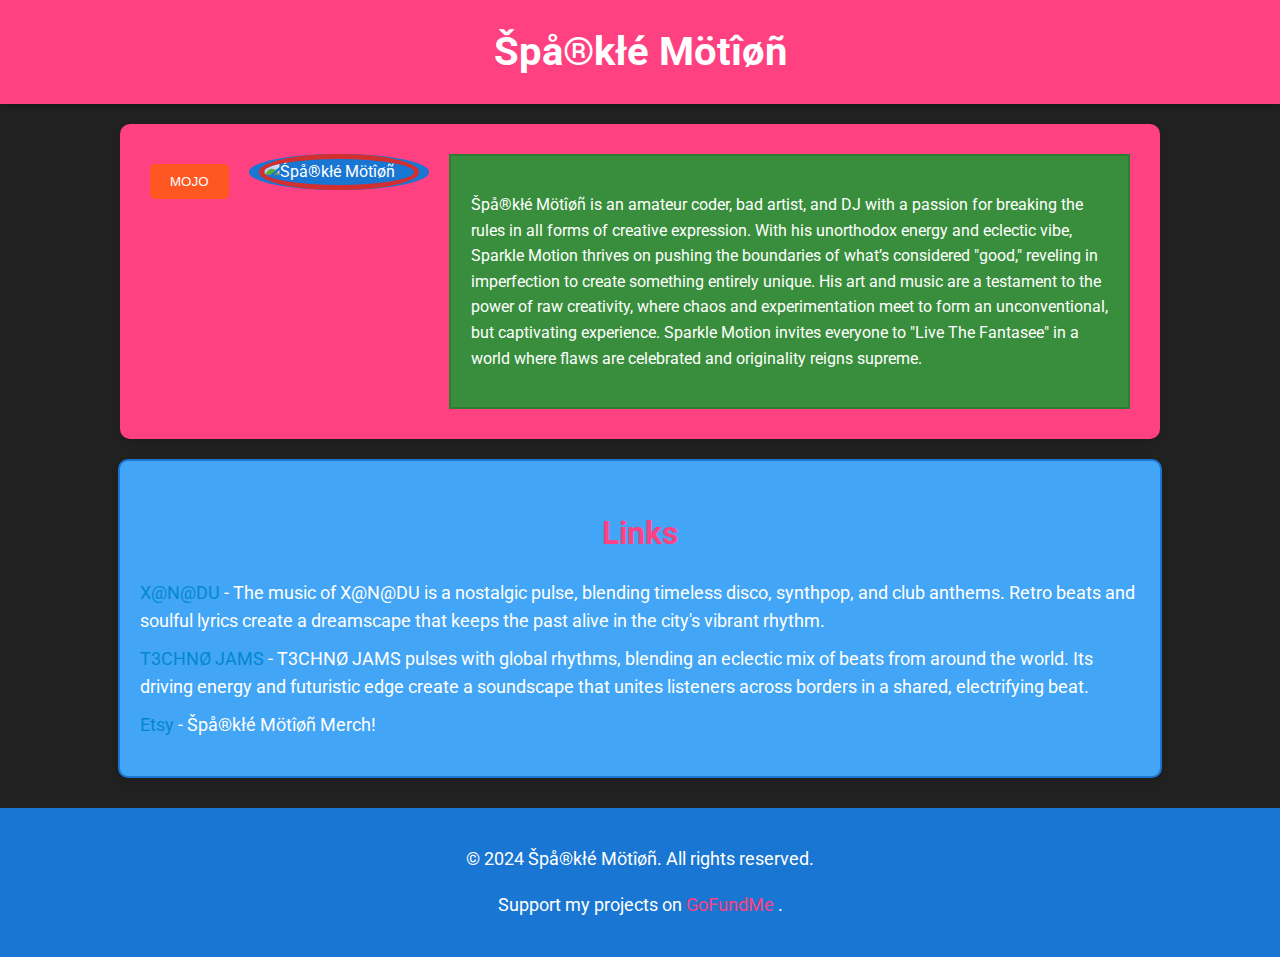
==== index.html @ 1dc563a8 "Add files via upload" ====
<!DOCTYPE html>
<html lang="en">
<head>
    <meta charset="UTF-8">
    <meta name="viewport" content="width=device-width, initial-scale=1.0">
    <meta name="description" content="SparkleMotion">
    <title>Web Development Class</title>
    <link href="https://fonts.googleapis.com/css2?family=Roboto:wght@400;700&display=swap" rel="stylesheet">
    <link rel="stylesheet" href="styles.css">
</head>
<body>

    <header>
        <h1>Špå®kłé Mötîøñ</h1>
    </header>

    <section id="about-me">
        <div class="box button-box">
            <button id="animate-btn">MOJO</button>
        </div>
        <div class="box profile-pic-box">
            <img src="DISCO HEAT.jpg" alt="Špå®kłé Mötîøñ" class="profile-pic">
        </div>
        <div class="box text-box">
            <p>Špå®kłé Mötîøñ is an amateur coder, bad artist, and DJ with a passion for breaking the rules in all forms of creative expression. With his unorthodox energy and eclectic vibe, Sparkle Motion thrives on pushing the boundaries of what’s considered "good," reveling in imperfection to create something entirely unique. His art and music are a testament to the power of raw creativity, where chaos and experimentation meet to form an unconventional, but captivating experience. Sparkle Motion invites everyone to "Live The Fantasee" in a world where flaws are celebrated and originality reigns supreme.</p>
        </div>
    </section>
        
    <section id="resources">
        <h2>Links</h2>
        <ul>
            <li>
                <a href="https://soundcloud.com/sparklemotionisinthehouse/sets/x-n-du" target="_blank" class="xanadu">X@N@DU</a> - The music of X@N@DU is a nostalgic pulse, blending timeless disco, synthpop, and club anthems. Retro beats and soulful lyrics create a dreamscape that keeps the past alive in the city's vibrant rhythm.
            </li>
            <li>
                <a href="https://soundcloud.com/sparklemotionisinthehouse/sets/t3chno-jams" target="_blank" class="techno">T3CHNØ JAMS</a> - T3CHNØ JAMS pulses with global rhythms, blending an eclectic mix of beats from around the world. Its driving energy and futuristic edge create a soundscape that unites listeners across borders in a shared, electrifying beat.
            </li>
            <li>
                <a href="https://www.etsy.com/shop/SparkleMotionMerch?ref=seller-platform-mcnav" target="_blank" class="etsy">Etsy</a> - Špå®kłé Mötîøñ Merch!
            </li>
        </ul>
    </section>
    

<footer id="footer">
    <p>&copy; 2024 Špå®kłé Mötîøñ. All rights reserved.</p>
    <p>
        Support my projects on 
        <a href="https://www.gofundme.com/your-campaign-link" target="_blank" style="color: #ff4081; text-decoration: none;">
            GoFundMe
        </a>.
    </p>
</footer>


    <script src="https://ajax.googleapis.com/ajax/libs/jquery/3.6.0/jquery.min.js"></script>

    <script>
        $(document).ready(function() {
            $('#animate-btn').click(function() {
                // Animate the h1 font size
                $('h1').animate({ fontSize: '4rem' }, 1000)
                    .animate({ fontSize: '2.5rem' }, 1000);
    
                // Use setTimeout to control the color changes of h1
                $('h1').css('color', 'pink'); // Start with pink
    
                setTimeout(function() {
                    $('h1').css('color', 'blue'); // Change to blue after 1 second
                }, 1000);
    
                setTimeout(function() {
                    $('h1').css('color', 'green'); // Change to green after 2 seconds
                }, 2000);
    
                setTimeout(function() {
                    $('h1').css('color', 'orange'); // Change to orange after 3 seconds
                }, 3000);
    
                setTimeout(function() {
                    $('h1').css('color', 'white');  // Reset to white after 4 seconds
                }, 4000);
    
                // Profile picture border color changes
                $('.profile-pic').css('border-color', 'pink');
    
                setTimeout(function() {
                    $('.profile-pic').css('border-color', 'blue');
                }, 1000);
    
                setTimeout(function() {
                    $('.profile-pic').css('border-color', 'green');
                }, 2000);
    
                setTimeout(function() {
                    $('.profile-pic').css('border-color', 'orange');
                }, 3000);
    
                setTimeout(function() {
                    $('.profile-pic').css('border-color', 'transparent'); // Reset after 4 seconds
                }, 4000);
    
                // Button text color changes
                $('#animate-btn').css('color', 'pink');
    
                setTimeout(function() {
                    $('#animate-btn').css('color', 'blue');
                }, 1000);
    
                setTimeout(function() {
                    $('#animate-btn').css('color', 'green');
                }, 2000);
    
                setTimeout(function() {
                    $('#animate-btn').css('color', 'orange');
                }, 3000);
    
                setTimeout(function() {
                    $('#animate-btn').css('color', 'white');  // Reset after 4 seconds
                }, 4000);
            });
        });
    </script>
    
</body>
</html>
---- styles.css ----
/* General Body and Layout */
body {
    font-family: 'Roboto', sans-serif;
    line-height: 1.6;
    margin: 0;
    padding: 0;
    background-color: #212121; /* Dark background */
    color: #ffffff; /* White text color */
    min-height: 100vh;
}

header {
    background-color: #ff4081; /* Vibrant Pink header */
    padding: 20px;
    text-align: center;
    color: white;
    box-shadow: 0 4px 6px rgba(0, 0, 0, 0.2);
}

header h1 {
    font-size: 2.5rem;
    margin: 0;
    color: #ffffff;
}

/* About Me Section */
#about-me {
    display: flex;
    align-items: flex-start;
    justify-content: space-between;
    padding: 20px;
    background-color: #ff4081;  /* Pink background */
    box-shadow: 0 4px 8px rgba(0, 0, 0, 0.1);
    margin: 20px auto;
    max-width: 1000px;
    border-radius: 10px;
}

.box {
    margin: 10px;
}

.profile-pic-box {
    width: 180px;
    display: flex;
    justify-content: center;
    align-items: center;
    background-color: #1976d2;  /* Blue background */
    border-radius: 50%;
}

.profile-pic {
    border-radius: 50%;
    width: 150px;
    height: auto;
    border: 5px solid #d32f2f;  /* Red border around profile picture */
}

.text-box {
    flex: 1;
    text-align: left;
    background-color: #388e3c;  /* Green background */
    border: 2px solid #2e7d32;  /* Dark Green border */
    padding: 20px;
    color: #ffffff;
}

.button-box {
    display: flex;
    justify-content: flex-start;
    align-items: center;
    margin-top: 20px;
}

#animate-btn {
    padding: 10px 20px;
    background-color: #ff5722;  /* Orange button */
    color: white;
    border: none;
    border-radius: 5px;
    cursor: pointer;
}

#animate-btn:hover {
    background-color: #e64a19;  /* Darker Orange on hover */
}

/* Technologies and Resources Sections */
#technologies, #resources {
    background-color: #42a5f5; /* Light blue background */
    border: 2px solid #1976d2; /* Darker blue border */
    padding: 20px;
    margin: 20px auto;
    border-radius: 10px;
    box-shadow: 0 4px 8px rgba(0, 0, 0, 0.1);
    max-width: 1000px;
    text-align: center;
    color: white;
}

#technologies h2, #resources h2 {
    color: #ff4081; /* Pink heading color */
    font-size: 2rem;
    margin-bottom: 20px;
}

/* List item styling for links */
#resources ul {
    list-style-type: none;
    padding-left: 0;
}

#resources ul li {
    margin-bottom: 10px;
    font-size: 1.1rem;
    text-align: left;
}

#resources ul li a {
    color: #0288d1; /* Light blue link color */
    text-decoration: none;
}

#resources ul li a:hover {
    color: #ff4081; /* Change to pink on hover */
}

/* Footer */
#footer {
    background-color: #1976d2; /* Blue background */
    color: white;
    padding: 20px;
    text-align: center;
    margin-top: 30px;
    font-size: 1.1rem;
}

#footer a {
    color: #ff4081; /* Pink links */
    text-decoration: none;
}

#footer a:hover {
    color: #ff5722; /* Orange on hover */
}

/* Animation for Emoji */
#emoji {
    font-size: 2rem;
    cursor: pointer;
    transition: transform 0.2s ease;
}

#emoji.clicked {
    transform: scale(2); /* Scale to twice the size */
}

/* Responsive Layout for Mobile */
@media (max-width: 768px) {
    #about-me {
        flex-direction: column;
    }

    .profile-pic-box, .button-box, .text-box {
        margin: 10px 0;
    }

    .text-box {
        width: 100%;  /* Full width text on mobile */
    }

    .profile-pic-box {
        width: 100%;  /* Full width for profile picture box */
    }

    .profile-pic {
        width: 80%;  /* Make the profile picture smaller on mobile */
    }

    #footer {
        font-size: 0.9rem;
        padding: 15px;
    }
}
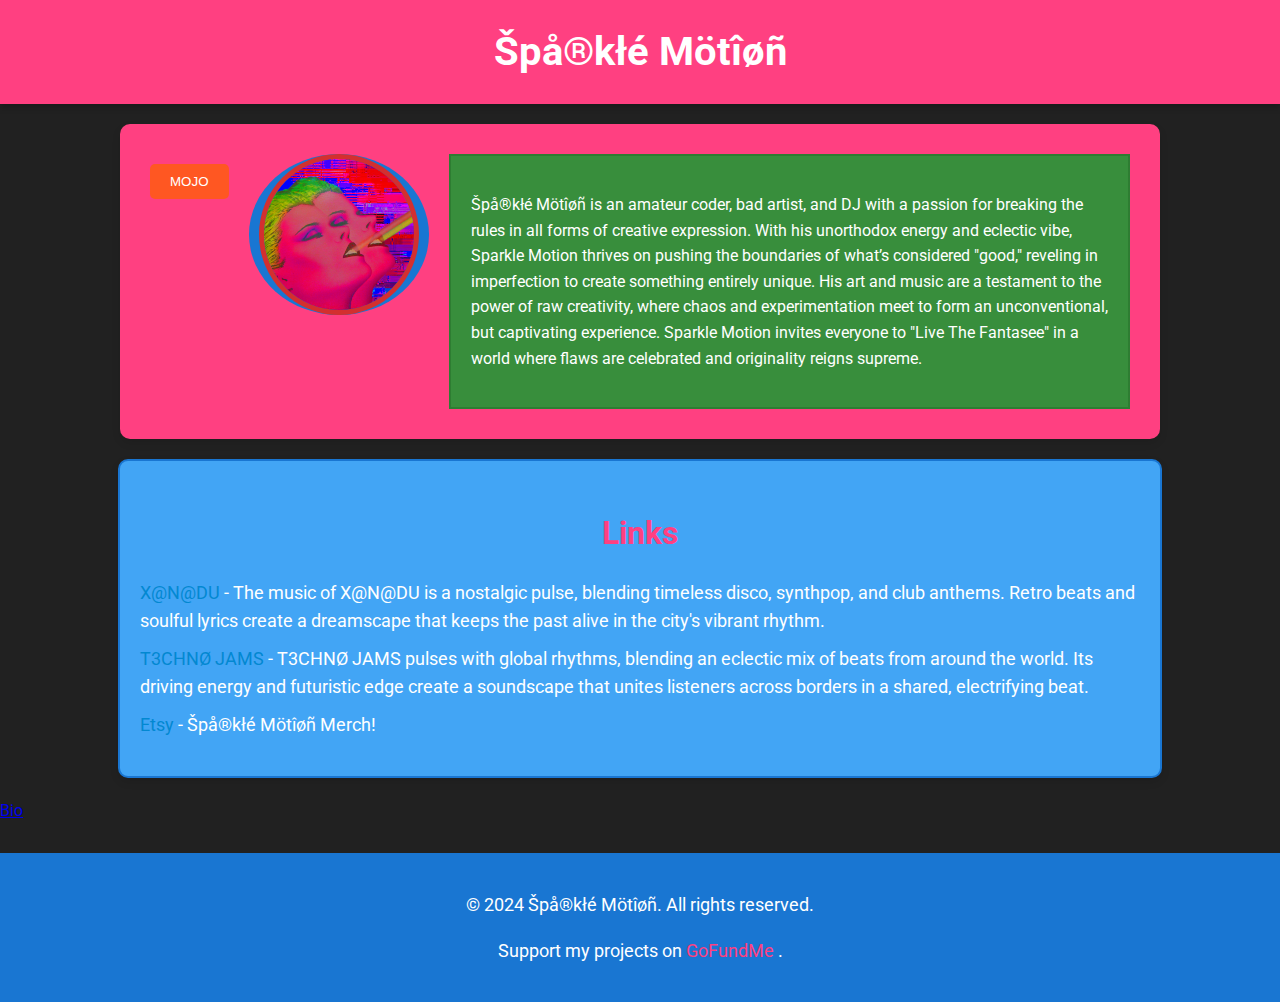
==== commit 4e1828ea: "Add files via upload" ====
--- a/index.html
+++ b/index.html
@@ -40,6 +40,8 @@
             </li>
         </ul>
     </section>
+    <section id="bio"><a href="https://sparklemotion4ever.github.io/sparklemotion/bio.html" target="_blank" class="bio">Bio</a></section>
+        
     
 
 <footer id="footer">
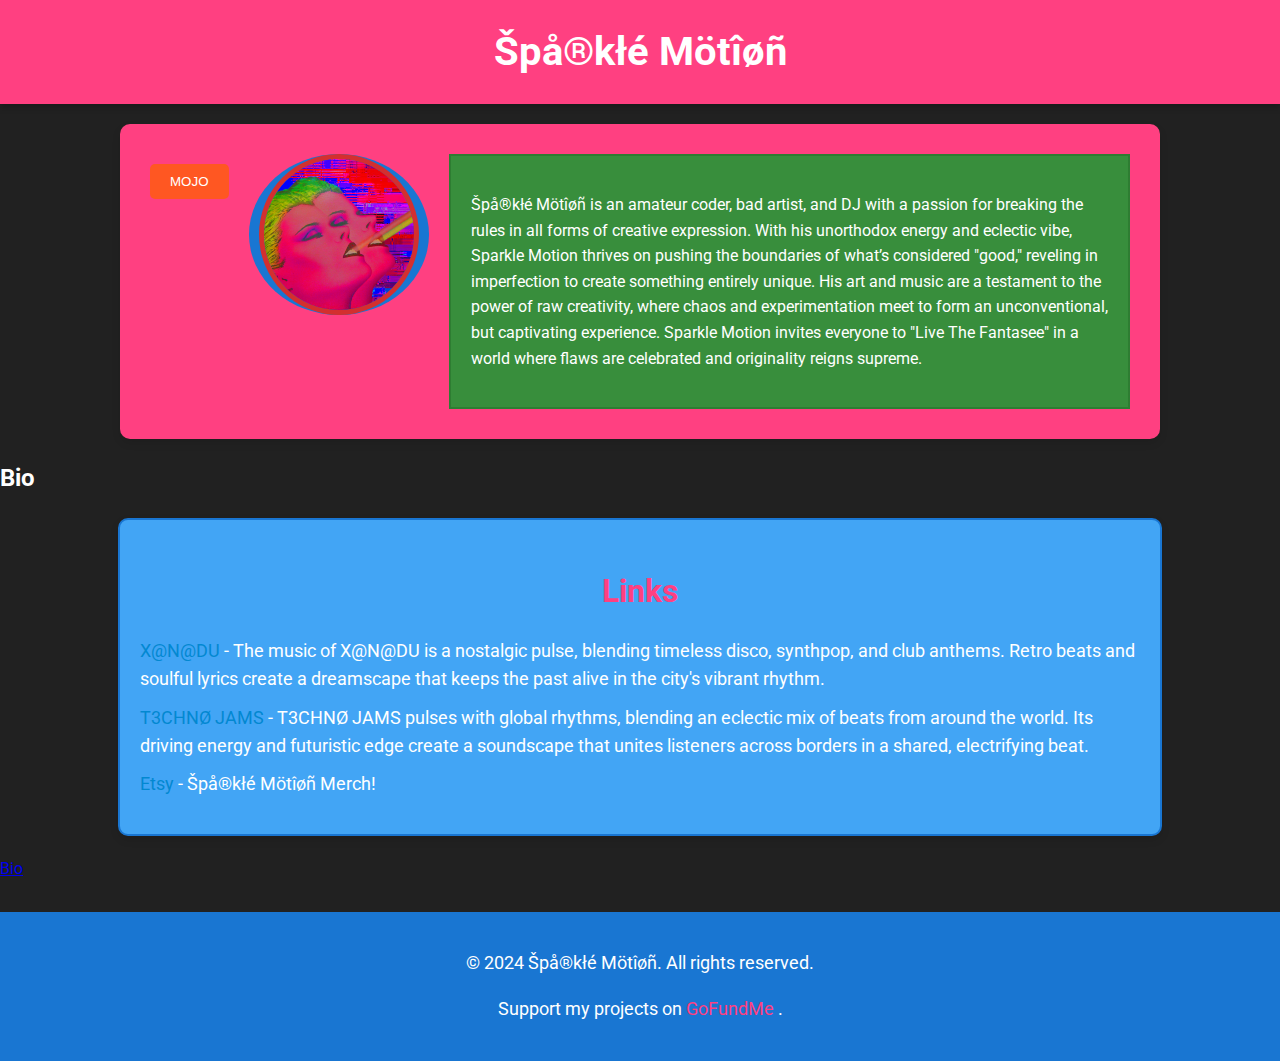
==== commit a1f7bf02: "Add files via upload" ====
--- a/index.html
+++ b/index.html
@@ -25,6 +25,7 @@
             <p>Špå®kłé Mötîøñ is an amateur coder, bad artist, and DJ with a passion for breaking the rules in all forms of creative expression. With his unorthodox energy and eclectic vibe, Sparkle Motion thrives on pushing the boundaries of what’s considered "good," reveling in imperfection to create something entirely unique. His art and music are a testament to the power of raw creativity, where chaos and experimentation meet to form an unconventional, but captivating experience. Sparkle Motion invites everyone to "Live The Fantasee" in a world where flaws are celebrated and originality reigns supreme.</p>
         </div>
     </section>
+    <section id="bio"><h2>Bio</h2></section>
         
     <section id="resources">
         <h2>Links</h2>
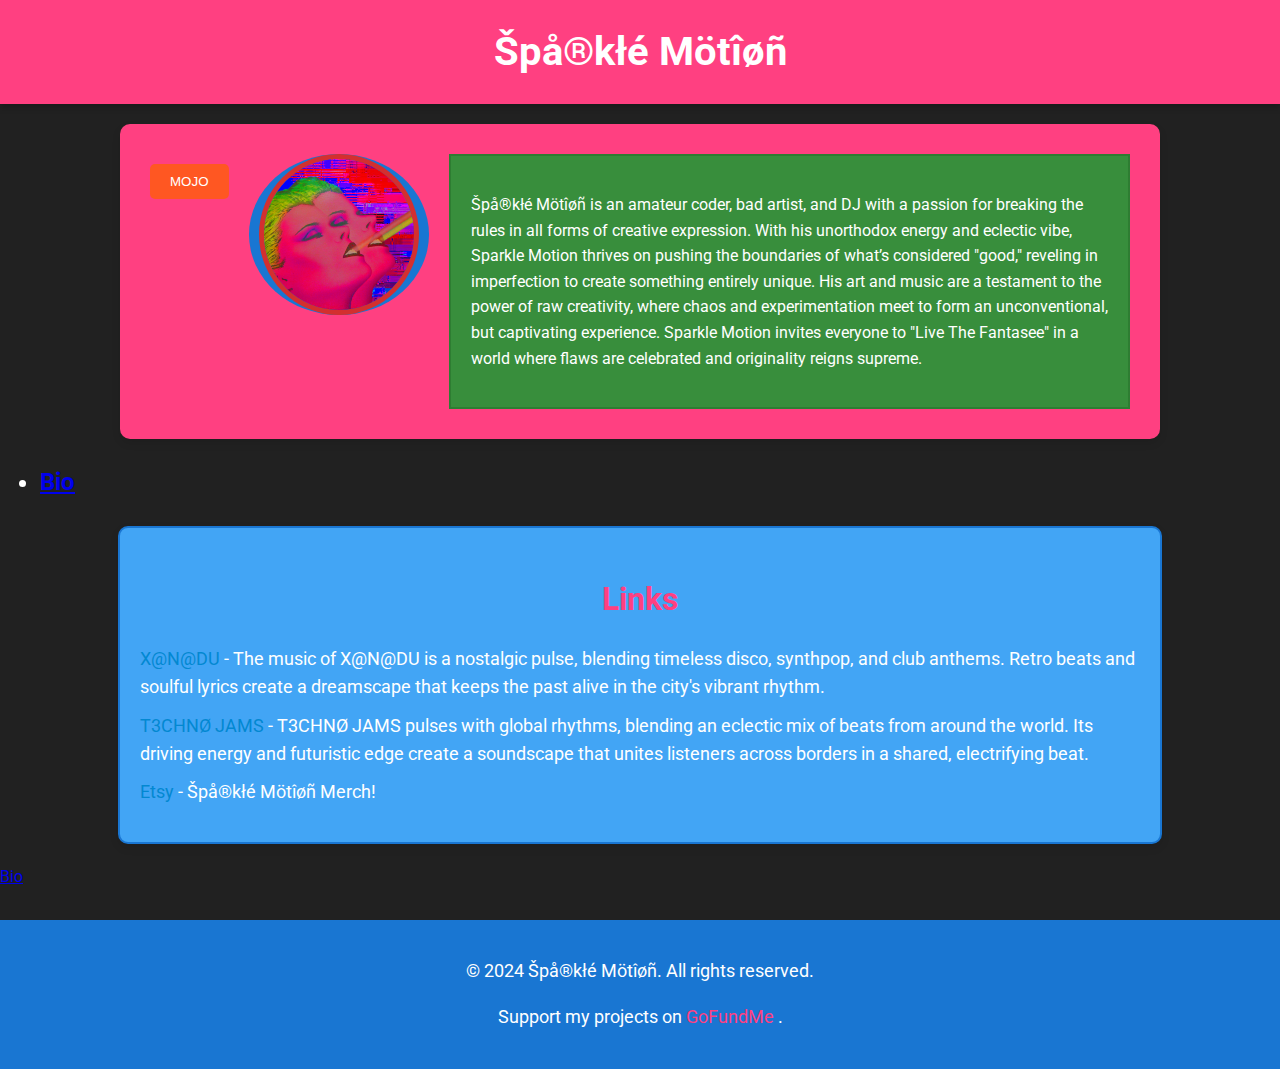
==== commit ed89ad3c: "Add files via upload" ====
--- a/index.html
+++ b/index.html
@@ -25,7 +25,7 @@
             <p>Špå®kłé Mötîøñ is an amateur coder, bad artist, and DJ with a passion for breaking the rules in all forms of creative expression. With his unorthodox energy and eclectic vibe, Sparkle Motion thrives on pushing the boundaries of what’s considered "good," reveling in imperfection to create something entirely unique. His art and music are a testament to the power of raw creativity, where chaos and experimentation meet to form an unconventional, but captivating experience. Sparkle Motion invites everyone to "Live The Fantasee" in a world where flaws are celebrated and originality reigns supreme.</p>
         </div>
     </section>
-    <section id="bio"><h2>Bio</h2></section>
+    <section id="bio"><h2><ul><li><a href="bio.html" target="_blank" class="bio">Bio</a></li></ul></section>
         
     <section id="resources">
         <h2>Links</h2>
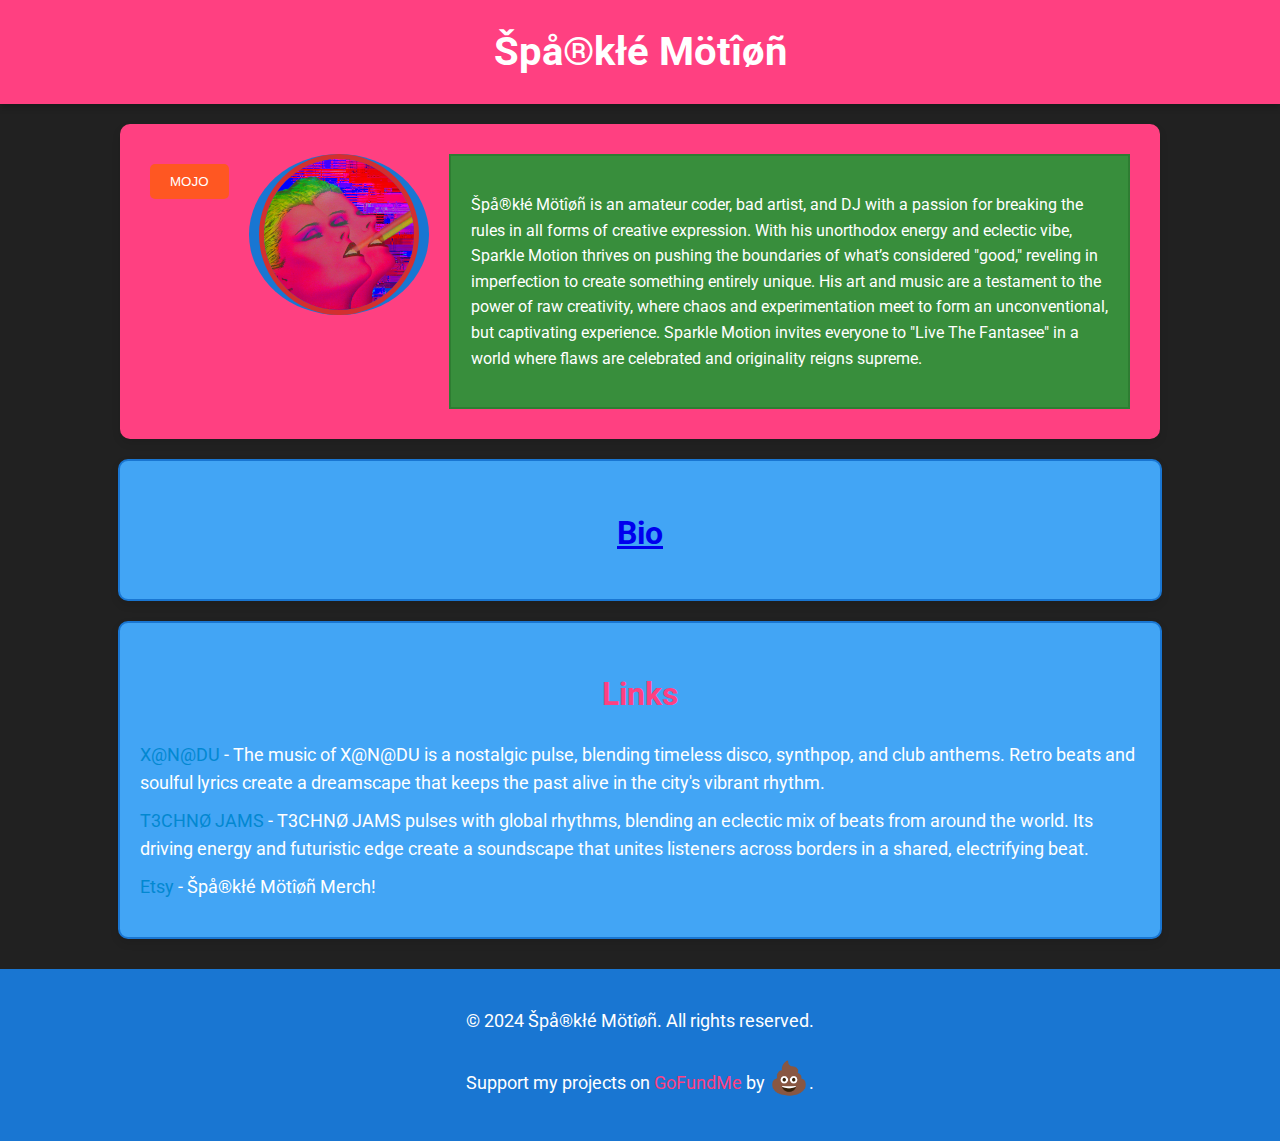
==== commit 10770cd3: "Add files via upload" ====
--- a/index.html
+++ b/index.html
@@ -25,7 +25,11 @@
             <p>Špå®kłé Mötîøñ is an amateur coder, bad artist, and DJ with a passion for breaking the rules in all forms of creative expression. With his unorthodox energy and eclectic vibe, Sparkle Motion thrives on pushing the boundaries of what’s considered "good," reveling in imperfection to create something entirely unique. His art and music are a testament to the power of raw creativity, where chaos and experimentation meet to form an unconventional, but captivating experience. Sparkle Motion invites everyone to "Live The Fantasee" in a world where flaws are celebrated and originality reigns supreme.</p>
         </div>
     </section>
-    <section id="bio"><h2><ul><li><a href="bio.html" target="_blank" class="bio">Bio</a></li></ul></section>
+
+    <!-- Corrected Bio Section -->
+    <section id="technologies">
+        <h2><a href="bio.html" target="_blank" class="bio">Bio</a></h2>
+    </section>
         
     <section id="resources">
         <h2>Links</h2>
@@ -41,17 +45,14 @@
             </li>
         </ul>
     </section>
-    <section id="bio"><a href="https://sparklemotion4ever.github.io/sparklemotion/bio.html" target="_blank" class="bio">Bio</a></section>
-        
     
-
 <footer id="footer">
     <p>&copy; 2024 Špå®kłé Mötîøñ. All rights reserved.</p>
     <p>
         Support my projects on 
         <a href="https://www.gofundme.com/your-campaign-link" target="_blank" style="color: #ff4081; text-decoration: none;">
             GoFundMe
-        </a>.
+        </a> by <span id="emoji">💩</span>.
     </p>
 </footer>
 
@@ -122,8 +123,13 @@
                     $('#animate-btn').css('color', 'white');  // Reset after 4 seconds
                 }, 4000);
             });
+
+            // Emoji Animation
+            $('#emoji').click(function() {
+                $(this).toggleClass('clicked');
+            });
         });
     </script>
-    
+
 </body>
 </html>
--- a/styles.css
+++ b/styles.css
@@ -86,6 +86,8 @@
 }
 
 /* Technologies and Resources Sections */
+/* Update for Bio and Links Section */
+/* Technologies and Resources Sections */
 #technologies, #resources {
     background-color: #42a5f5; /* Light blue background */
     border: 2px solid #1976d2; /* Darker blue border */
@@ -104,7 +106,7 @@
     margin-bottom: 20px;
 }
 
-/* List item styling for links */
+/* Links inside Resources */
 #resources ul {
     list-style-type: none;
     padding-left: 0;
@@ -124,6 +126,7 @@
 #resources ul li a:hover {
     color: #ff4081; /* Change to pink on hover */
 }
+
 
 /* Footer */
 #footer {
@@ -145,6 +148,7 @@
 }
 
 /* Animation for Emoji */
+/* Animation for Emoji */
 #emoji {
     font-size: 2rem;
     cursor: pointer;
@@ -154,6 +158,7 @@
 #emoji.clicked {
     transform: scale(2); /* Scale to twice the size */
 }
+
 
 /* Responsive Layout for Mobile */
 @media (max-width: 768px) {
@@ -182,3 +187,5 @@
         padding: 15px;
     }
 }
+/* Animation for Emoji */
+
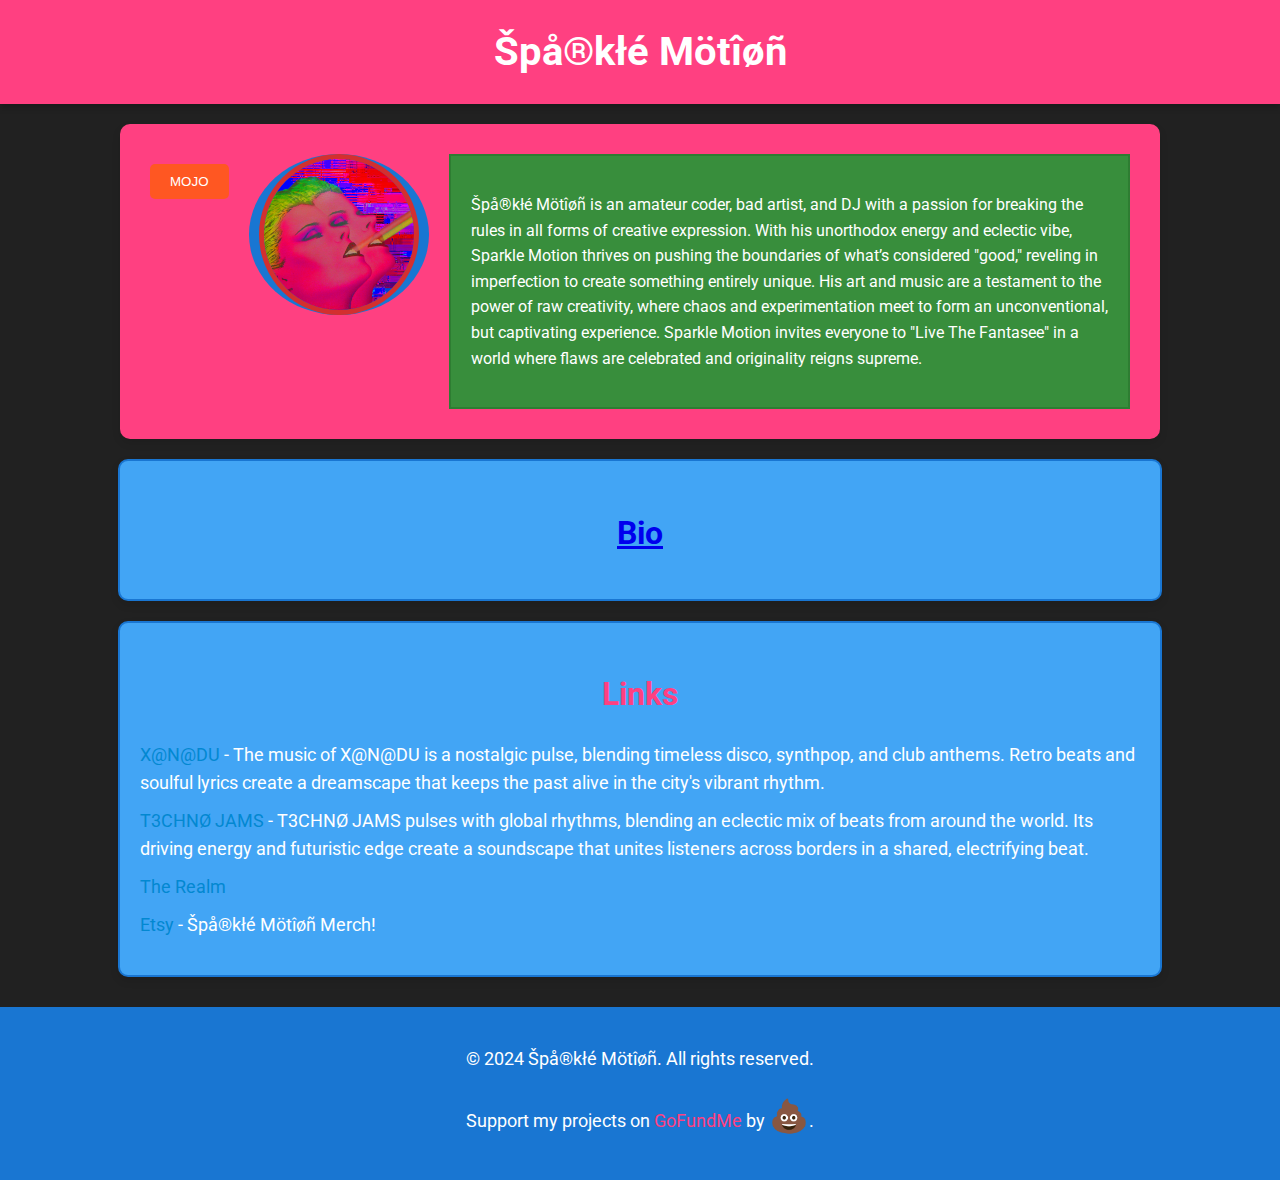
==== commit 55ae6106: "Add files via upload" ====
--- a/index.html
+++ b/index.html
@@ -39,6 +39,10 @@
             </li>
             <li>
                 <a href="https://soundcloud.com/sparklemotionisinthehouse/sets/t3chno-jams" target="_blank" class="techno">T3CHNØ JAMS</a> - T3CHNØ JAMS pulses with global rhythms, blending an eclectic mix of beats from around the world. Its driving energy and futuristic edge create a soundscape that unites listeners across borders in a shared, electrifying beat.
+            </li>
+            
+            <li>
+                <a href="https://https://soundcloud.com/sparklemotionisinthehouse/sets/the-portal" target="_blank" class="realm">The Realm</a></li>
             </li>
             <li>
                 <a href="https://www.etsy.com/shop/SparkleMotionMerch?ref=seller-platform-mcnav" target="_blank" class="etsy">Etsy</a> - Špå®kłé Mötîøñ Merch!
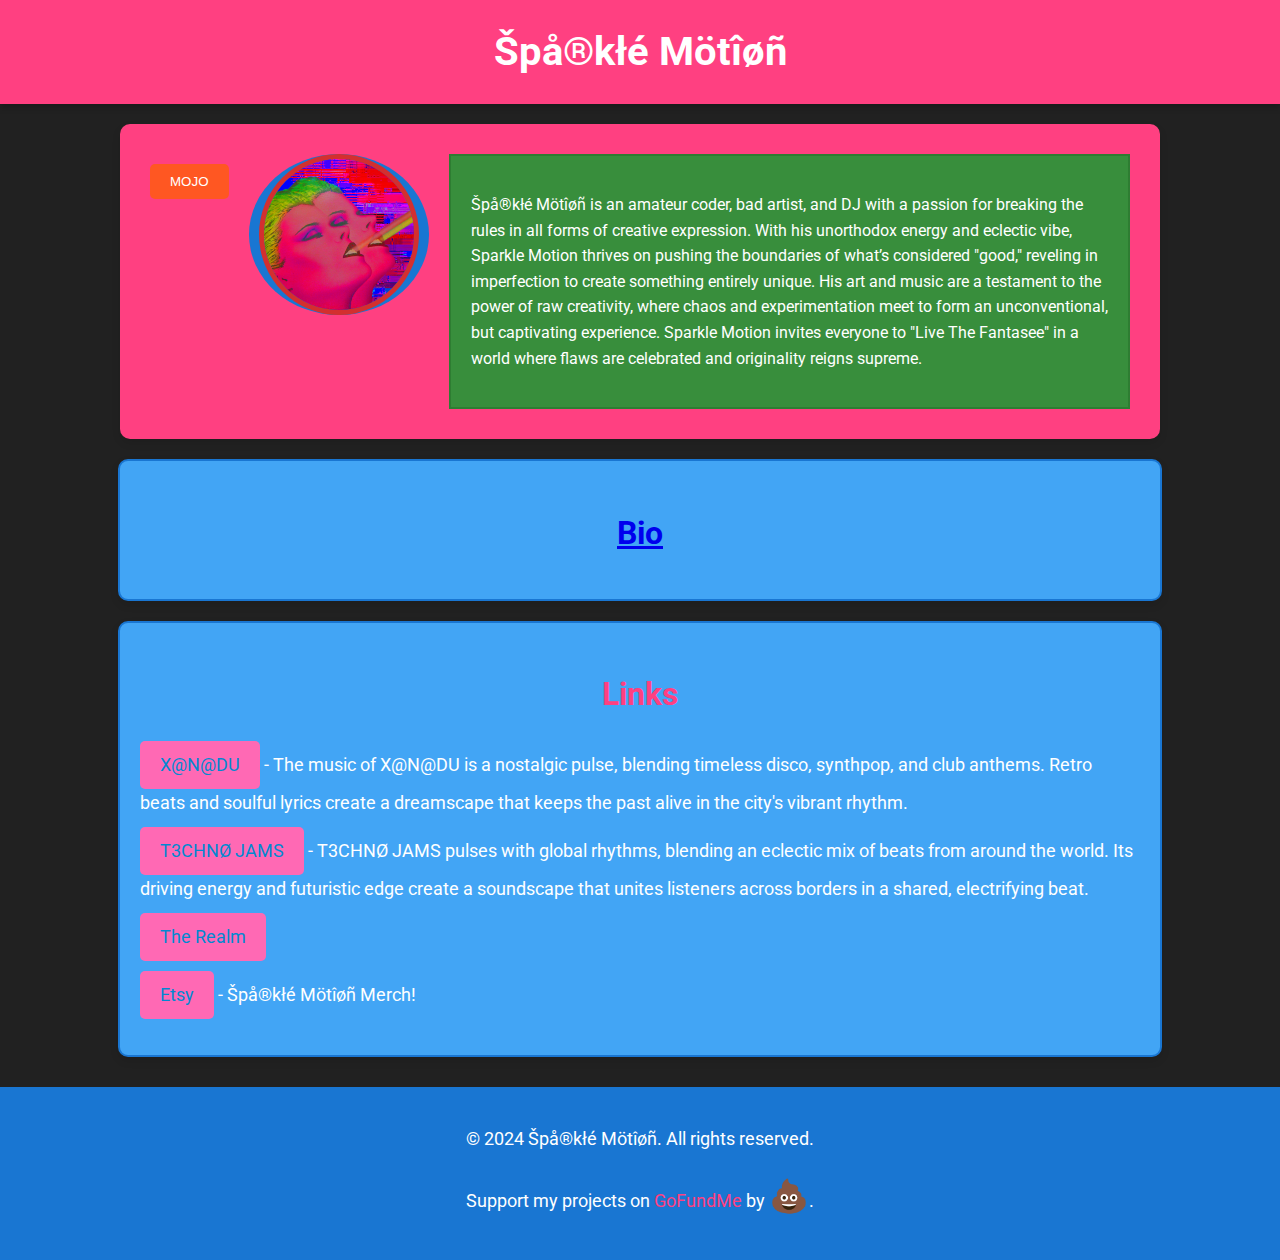
==== commit 28f2f011: "Add files via upload" ====
--- a/index.html
+++ b/index.html
@@ -33,21 +33,21 @@
         
     <section id="resources">
         <h2>Links</h2>
-        <ul>
+        <ul> 
             <li>
-                <a href="https://soundcloud.com/sparklemotionisinthehouse/sets/x-n-du" target="_blank" class="xanadu">X@N@DU</a> - The music of X@N@DU is a nostalgic pulse, blending timeless disco, synthpop, and club anthems. Retro beats and soulful lyrics create a dreamscape that keeps the past alive in the city's vibrant rhythm.
+                <a href="https://soundcloud.com/sparklemotionisinthehouse/sets/x-n-du" target="_blank" class="xanadu mojo">X@N@DU</a> - The music of X@N@DU is a nostalgic pulse, blending timeless disco, synthpop, and club anthems. Retro beats and soulful lyrics create a dreamscape that keeps the past alive in the city's vibrant rhythm.
             </li>
             <li>
-                <a href="https://soundcloud.com/sparklemotionisinthehouse/sets/t3chno-jams" target="_blank" class="techno">T3CHNØ JAMS</a> - T3CHNØ JAMS pulses with global rhythms, blending an eclectic mix of beats from around the world. Its driving energy and futuristic edge create a soundscape that unites listeners across borders in a shared, electrifying beat.
-            </li>
-            
-            <li>
-                <a href="https://https://soundcloud.com/sparklemotionisinthehouse/sets/the-portal" target="_blank" class="realm">The Realm</a></li>
+                <a href="https://soundcloud.com/sparklemotionisinthehouse/sets/t3chno-jams" target="_blank" class="techno mojo">T3CHNØ JAMS</a> - T3CHNØ JAMS pulses with global rhythms, blending an eclectic mix of beats from around the world. Its driving energy and futuristic edge create a soundscape that unites listeners across borders in a shared, electrifying beat.
             </li>
             <li>
-                <a href="https://www.etsy.com/shop/SparkleMotionMerch?ref=seller-platform-mcnav" target="_blank" class="etsy">Etsy</a> - Špå®kłé Mötîøñ Merch!
+                <a href="https://soundcloud.com/sparklemotionisinthehouse/sets/the-portal" target="_blank" class="realm mojo">The Realm</a>
+            </li>
+            <li>
+                <a href="https://www.etsy.com/shop/SparkleMotionMerch?ref=seller-platform-mcnav" target="_blank" class="etsy mojo">Etsy</a> - Špå®kłé Mötîøñ Merch!
             </li>
         </ul>
+        
     </section>
     
 <footer id="footer">
--- a/styles.css
+++ b/styles.css
@@ -189,3 +189,17 @@
 }
 /* Animation for Emoji */
 
+.mojo {
+    /* Example button styles */
+    display: inline-block;
+    padding: 10px 20px;
+    background-color: #ff69b4;
+    color: #fff;
+    text-decoration: none;
+    border-radius: 5px;
+    text-align: center;
+}
+
+.mojo:hover {
+    background-color: #ff85c1;
+}
